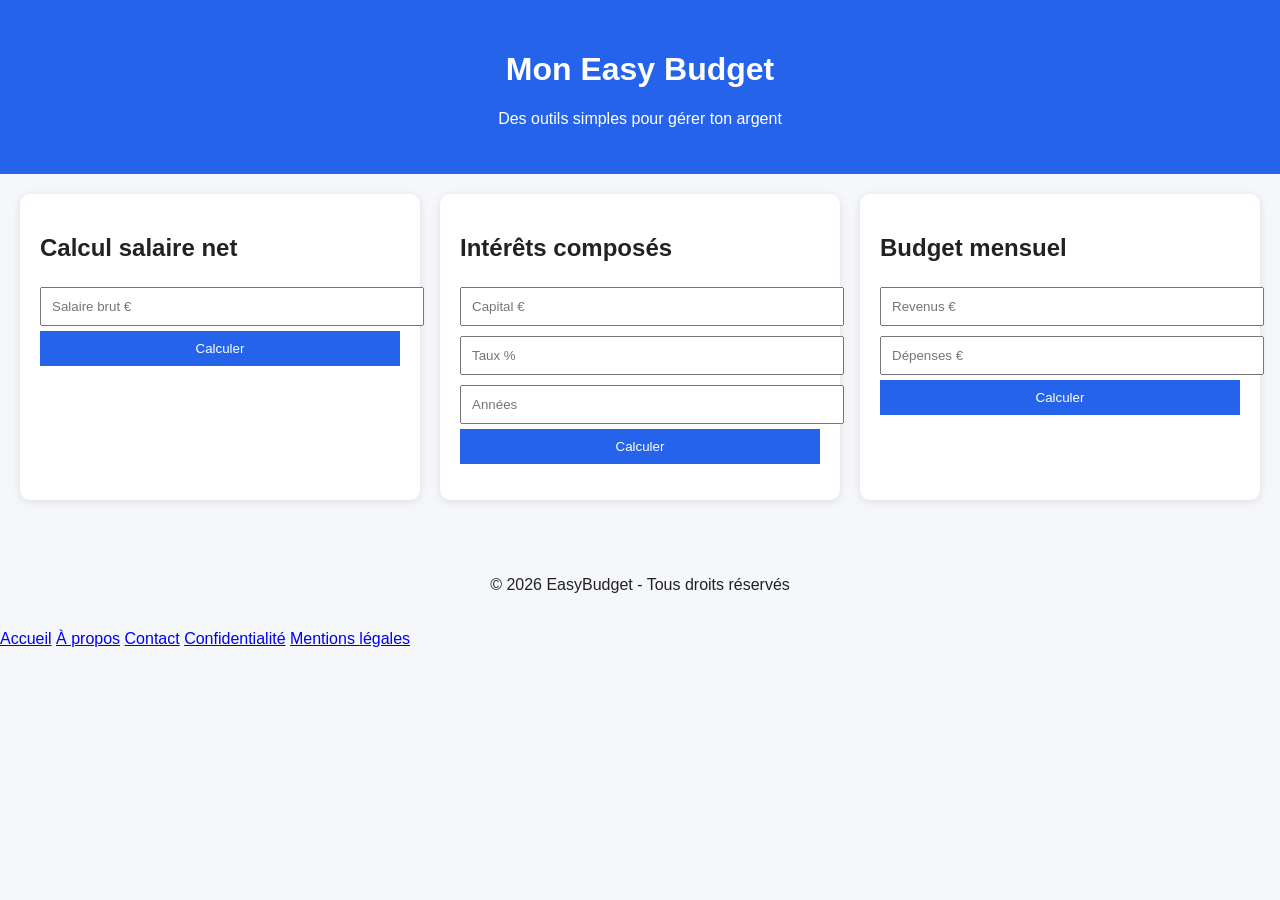
==== index.html @ 3bd4858b "Update title and header for EasyBudget page" ====
<!DOCTYPE html>
<html lang="fr">
<head>
  <meta charset="UTF-8" />
  <meta name="viewport" content="width=device-width, initial-scale=1.0"/>
  <title>Mon Easy Budget - Gestion de budget simple</title>
  <link rel="stylesheet" href="style.css">
</head>
<body>

<header>
  <h1>Mon Easy Budget</h1>
  <p>Des outils simples pour gérer ton argent</p>
</header>

<section class="grid">

  <div class="card">
    <h2>Calcul salaire net</h2>
    <input id="salary" type="number" placeholder="Salaire brut €">
    <button onclick="calcSalary()">Calculer</button>
    <p id="salaryResult"></p>
  </div>

  <div class="card">
    <h2>Intérêts composés</h2>
    <input id="capital" type="number" placeholder="Capital €">
    <input id="rate" type="number" placeholder="Taux %">
    <input id="years" type="number" placeholder="Années">
    <button onclick="calcInterest()">Calculer</button>
    <p id="interestResult"></p>
  </div>

  <div class="card">
    <h2>Budget mensuel</h2>
    <input id="income" type="number" placeholder="Revenus €">
    <input id="expenses" type="number" placeholder="Dépenses €">
    <button onclick="calcBudget()">Calculer</button>
    <p id="budgetResult"></p>
  </div>

</section>

<footer>
  <p>© 2026 EasyBudget - Tous droits réservés</p>
</footer>

<script src="script.js"></script>
</body>

<nav>
    <a href="index.html">Accueil</a>
    <a href="about.html">À propos</a>
    <a href="contact.html">Contact</a>
    <a href="privacy.html">Confidentialité</a>
    <a href="mentions-legales.html">Mentions légales</a>
</nav>
  </body>
  </html>
---- style.css ----
body {
  font-family: Arial, sans-serif;
  margin: 0;
  background: #f5f7fb;
  color: #222;
}

header {
  text-align: center;
  padding: 30px;
  background: #2563eb;
  color: white;
}

.grid {
  display: grid;
  grid-template-columns: repeat(auto-fit, minmax(250px, 1fr));
  gap: 20px;
  padding: 20px;
}

.card {
  background: white;
  padding: 20px;
  border-radius: 10px;
  box-shadow: 0 2px 10px rgba(0,0,0,0.1);
}

input {
  width: 100%;
  padding: 10px;
  margin: 5px 0;
}

button {
  width: 100%;
  padding: 10px;
  background: #2563eb;
  color: white;
  border: none;
  cursor: pointer;
}

button:hover {
  background: #1e40af;
}

footer {
  text-align: center;
  padding: 20px;
  margin-top: 20px;
}
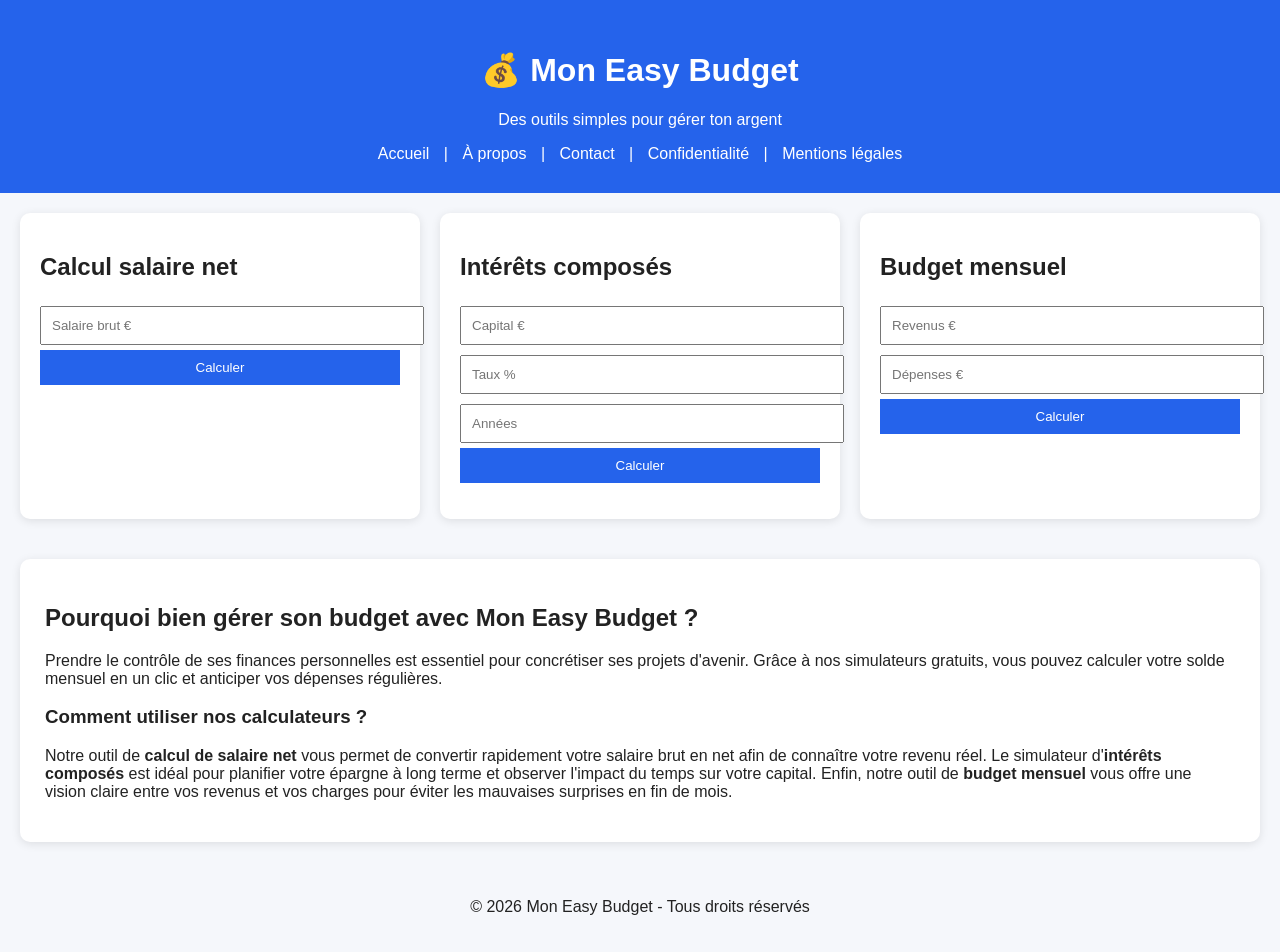
==== commit 98e8ce30: "Revise index.html with new title and content Updated the title and added a new section explaining bu" ====
--- a/index.html
+++ b/index.html
@@ -3,14 +3,21 @@
 <head>
   <meta charset="UTF-8" />
   <meta name="viewport" content="width=device-width, initial-scale=1.0"/>
-  <title>Mon Easy Budget - Gestion de budget simple</title>
+  <title>Mon Easy Budget - Outils financiers gratuits</title>
   <link rel="stylesheet" href="style.css">
 </head>
 <body>
 
 <header>
-  <h1>Mon Easy Budget</h1>
+  <h1>💰 Mon Easy Budget</h1>
   <p>Des outils simples pour gérer ton argent</p>
+  <nav style="margin-top: 15px;">
+    <a href="index.html" style="color: white; margin: 0 10px; text-decoration: none;">Accueil</a> | 
+    <a href="about.html" style="color: white; margin: 0 10px; text-decoration: none;">À propos</a> | 
+    <a href="contact.html" style="color: white; margin: 0 10px; text-decoration: none;">Contact</a> | 
+    <a href="privacy.html" style="color: white; margin: 0 10px; text-decoration: none;">Confidentialité</a> | 
+    <a href="mentions-legales.html" style="color: white; margin: 0 10px; text-decoration: none;">Mentions légales</a>
+  </nav>
 </header>
 
 <section class="grid">
@@ -41,19 +48,18 @@
 
 </section>
 
+<section class="card" style="margin: 20px; padding: 25px;">
+  <h2>Pourquoi bien gérer son budget avec Mon Easy Budget ?</h2>
+  <p>Prendre le contrôle de ses finances personnelles est essentiel pour concrétiser ses projets d'avenir. Grâce à nos simulateurs gratuits, vous pouvez calculer votre solde mensuel en un clic et anticiper vos dépenses régulières.</p>
+  
+  <h3>Comment utiliser nos calculateurs ?</h3>
+  <p>Notre outil de <strong>calcul de salaire net</strong> vous permet de convertir rapidement votre salaire brut en net afin de connaître votre revenu réel. Le simulateur d'<strong>intérêts composés</strong> est idéal pour planifier votre épargne à long terme et observer l'impact du temps sur votre capital. Enfin, notre outil de <strong>budget mensuel</strong> vous offre une vision claire entre vos revenus et vos charges pour éviter les mauvaises surprises en fin de mois.</p>
+</section>
+
 <footer>
-  <p>© 2026 EasyBudget - Tous droits réservés</p>
+  <p>© 2026 Mon Easy Budget - Tous droits réservés</p>
 </footer>
 
 <script src="script.js"></script>
 </body>
-
-<nav>
-    <a href="index.html">Accueil</a>
-    <a href="about.html">À propos</a>
-    <a href="contact.html">Contact</a>
-    <a href="privacy.html">Confidentialité</a>
-    <a href="mentions-legales.html">Mentions légales</a>
-</nav>
-  </body>
-  </html>
+</html>
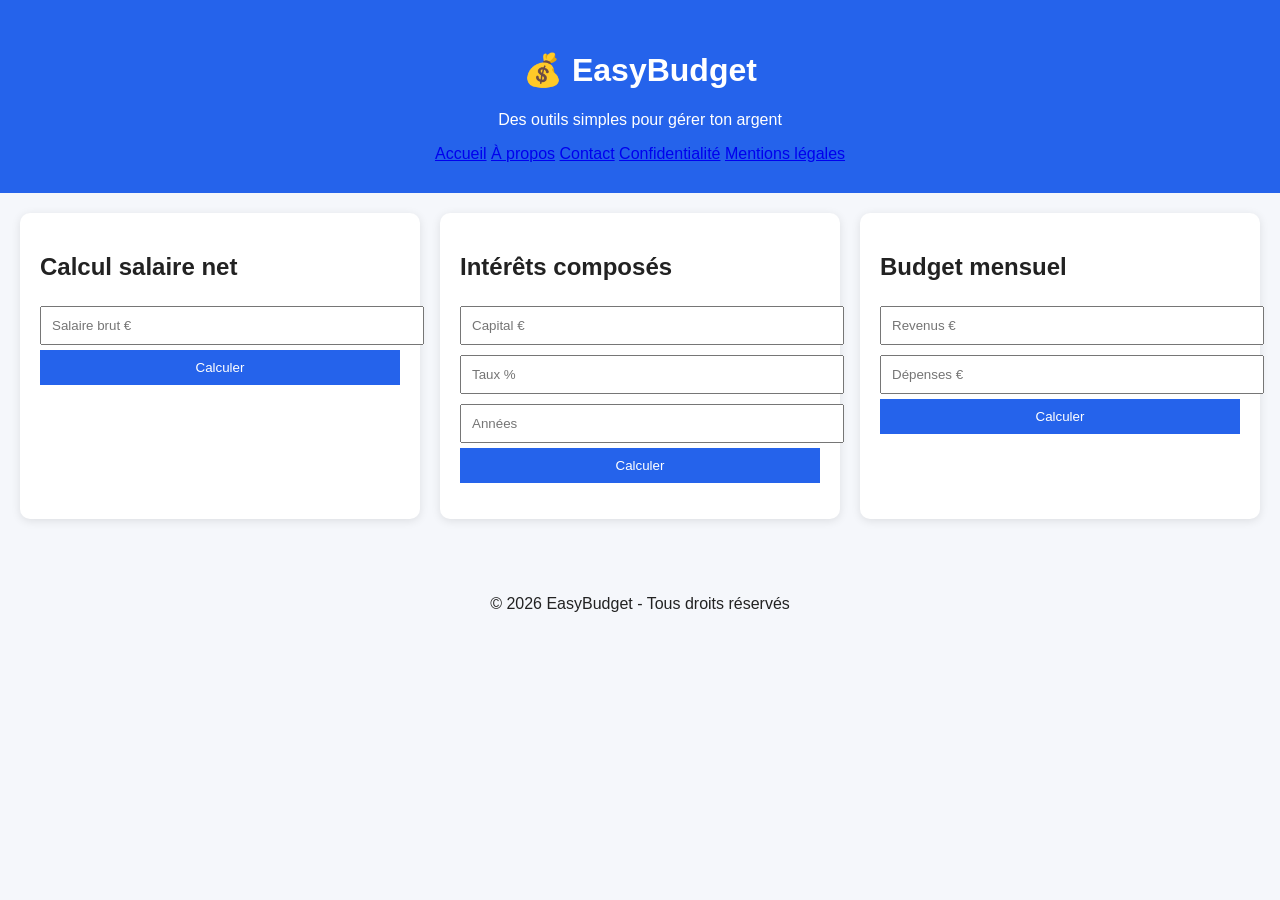
==== commit fbcf6818: "Update index.html" ====
--- a/index.html
+++ b/index.html
@@ -3,20 +3,24 @@
 <head>
   <meta charset="UTF-8" />
   <meta name="viewport" content="width=device-width, initial-scale=1.0"/>
-  <title>Mon Easy Budget - Outils financiers gratuits</title>
+  <title>EasyBudget - Outils financiers gratuits</title>
   <link rel="stylesheet" href="style.css">
+
+  <script async src="https://pagead2.googlesyndication.com/pagead/js/adsbygoogle.js?client=ca-pub-3558812705822681"
+     crossorigin="anonymous"></script>
 </head>
 <body>
 
 <header>
-  <h1>💰 Mon Easy Budget</h1>
+  <h1>💰 EasyBudget</h1>
   <p>Des outils simples pour gérer ton argent</p>
-  <nav style="margin-top: 15px;">
-    <a href="index.html" style="color: white; margin: 0 10px; text-decoration: none;">Accueil</a> | 
-    <a href="about.html" style="color: white; margin: 0 10px; text-decoration: none;">À propos</a> | 
-    <a href="contact.html" style="color: white; margin: 0 10px; text-decoration: none;">Contact</a> | 
-    <a href="privacy.html" style="color: white; margin: 0 10px; text-decoration: none;">Confidentialité</a> | 
-    <a href="mentions-legales.html" style="color: white; margin: 0 10px; text-decoration: none;">Mentions légales</a>
+  
+  <nav class="nav-links">
+    <a href="index.html">Accueil</a>
+    <a href="about.html">À propos</a>
+    <a href="contact.html">Contact</a>
+    <a href="privacy.html">Confidentialité</a>
+    <a href="mentions-legales.html">Mentions légales</a>
   </nav>
 </header>
 
@@ -24,40 +28,32 @@
 
   <div class="card">
     <h2>Calcul salaire net</h2>
-    <input id="salary" type="number" placeholder="Salaire brut €">
+    <input id="salary" type="number" min="0" placeholder="Salaire brut €">
     <button onclick="calcSalary()">Calculer</button>
     <p id="salaryResult"></p>
   </div>
 
   <div class="card">
     <h2>Intérêts composés</h2>
-    <input id="capital" type="number" placeholder="Capital €">
-    <input id="rate" type="number" placeholder="Taux %">
-    <input id="years" type="number" placeholder="Années">
+    <input id="capital" type="number" min="0" placeholder="Capital €">
+    <input id="rate" type="number" min="0" placeholder="Taux %">
+    <input id="years" type="number" min="0" placeholder="Années">
     <button onclick="calcInterest()">Calculer</button>
     <p id="interestResult"></p>
   </div>
 
   <div class="card">
     <h2>Budget mensuel</h2>
-    <input id="income" type="number" placeholder="Revenus €">
-    <input id="expenses" type="number" placeholder="Dépenses €">
+    <input id="income" type="number" min="0" placeholder="Revenus €">
+    <input id="expenses" type="number" min="0" placeholder="Dépenses €">
     <button onclick="calcBudget()">Calculer</button>
     <p id="budgetResult"></p>
   </div>
 
 </section>
 
-<section class="card" style="margin: 20px; padding: 25px;">
-  <h2>Pourquoi bien gérer son budget avec Mon Easy Budget ?</h2>
-  <p>Prendre le contrôle de ses finances personnelles est essentiel pour concrétiser ses projets d'avenir. Grâce à nos simulateurs gratuits, vous pouvez calculer votre solde mensuel en un clic et anticiper vos dépenses régulières.</p>
-  
-  <h3>Comment utiliser nos calculateurs ?</h3>
-  <p>Notre outil de <strong>calcul de salaire net</strong> vous permet de convertir rapidement votre salaire brut en net afin de connaître votre revenu réel. Le simulateur d'<strong>intérêts composés</strong> est idéal pour planifier votre épargne à long terme et observer l'impact du temps sur votre capital. Enfin, notre outil de <strong>budget mensuel</strong> vous offre une vision claire entre vos revenus et vos charges pour éviter les mauvaises surprises en fin de mois.</p>
-</section>
-
 <footer>
-  <p>© 2026 Mon Easy Budget - Tous droits réservés</p>
+  <p>© 2026 EasyBudget - Tous droits réservés</p>
 </footer>
 
 <script src="script.js"></script>
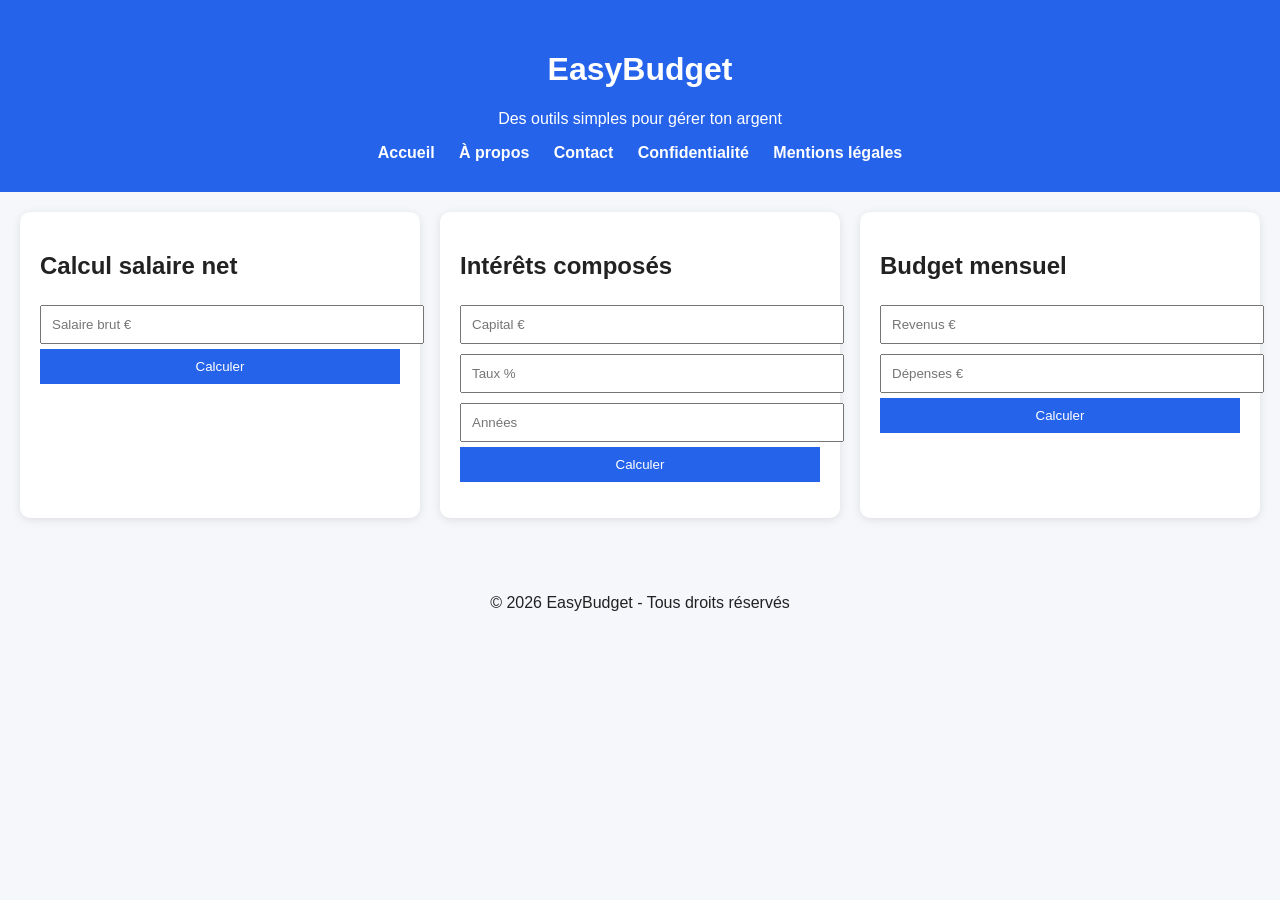
==== commit 951f5406: "Update index.html" ====
--- a/index.html
+++ b/index.html
@@ -12,7 +12,7 @@
 <body>
 
 <header>
-  <h1>💰 EasyBudget</h1>
+  <h1> EasyBudget</h1>
   <p>Des outils simples pour gérer ton argent</p>
   
   <nav class="nav-links">
--- a/style.css
+++ b/style.css
@@ -50,3 +50,18 @@
   padding: 20px;
   margin-top: 20px;
 }
+/* Style pour la navigation intégrée au header */
+.nav-links {
+  margin-top: 15px;
+}
+
+.nav-links a {
+  color: white;
+  text-decoration: none;
+  margin: 0 10px;
+  font-weight: bold;
+}
+
+.nav-links a:hover {
+  text-decoration: underline;
+}
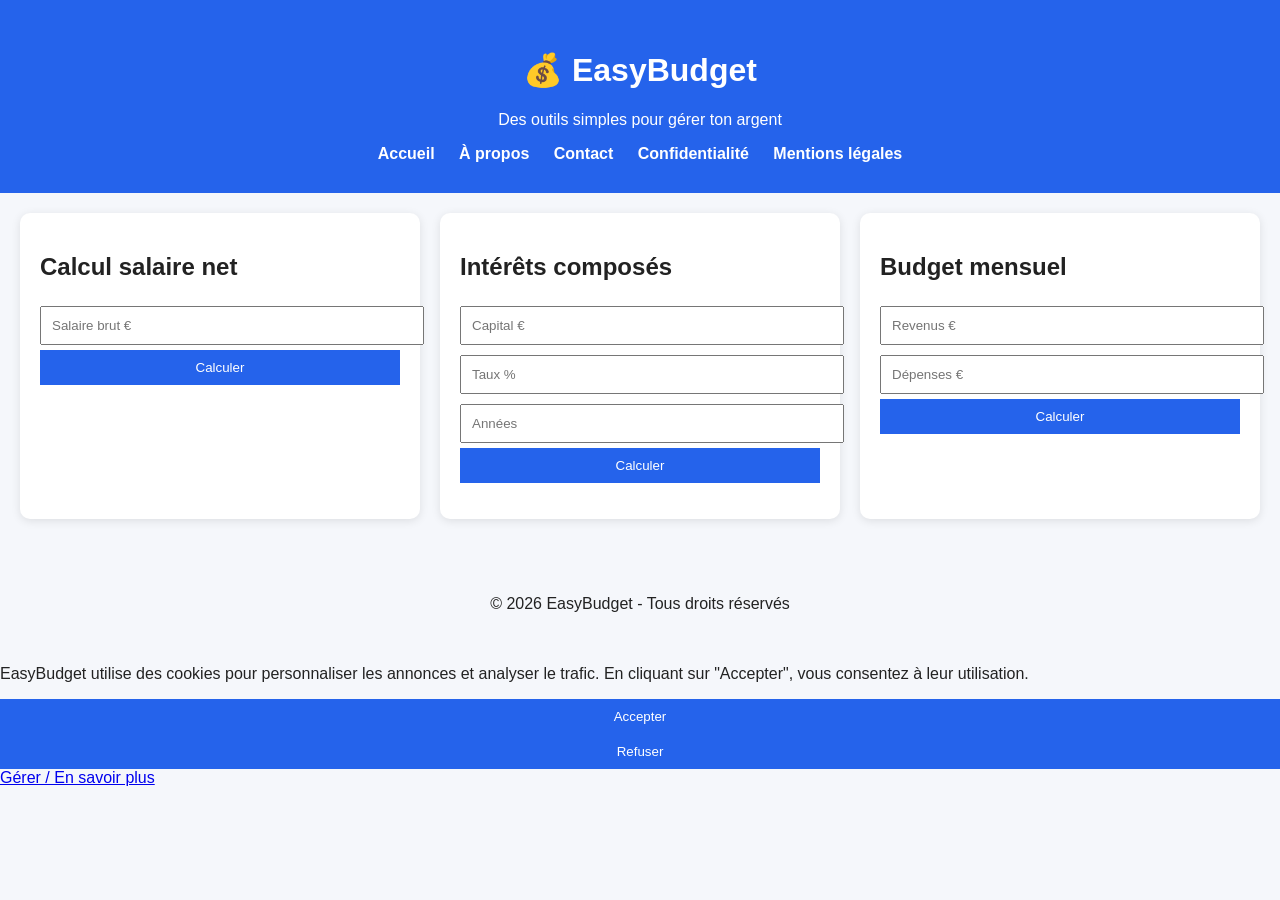
==== commit 836fdf38: "Add cookie consent banner to index.html Added a cookie consent banner to the HTML structure." ====
--- a/index.html
+++ b/index.html
@@ -12,7 +12,7 @@
 <body>
 
 <header>
-  <h1> EasyBudget</h1>
+  <h1>💰 EasyBudget</h1>
   <p>Des outils simples pour gérer ton argent</p>
   
   <nav class="nav-links">
@@ -56,6 +56,15 @@
   <p>© 2026 EasyBudget - Tous droits réservés</p>
 </footer>
 
+<div id="cookie-banner" class="cookie-banner">
+  <p>EasyBudget utilise des cookies pour personnaliser les annonces et analyser le trafic. En cliquant sur "Accepter", vous consentez à leur utilisation.</p>
+  <div class="cookie-buttons">
+    <button onclick="acceptCookies()">Accepter</button>
+    <button onclick="refuseCookies()">Refuser</button>
+    <a href="privacy.html" class="cookie-link">Gérer / En savoir plus</a>
+  </div>
+</div>
+
 <script src="script.js"></script>
 </body>
 </html>
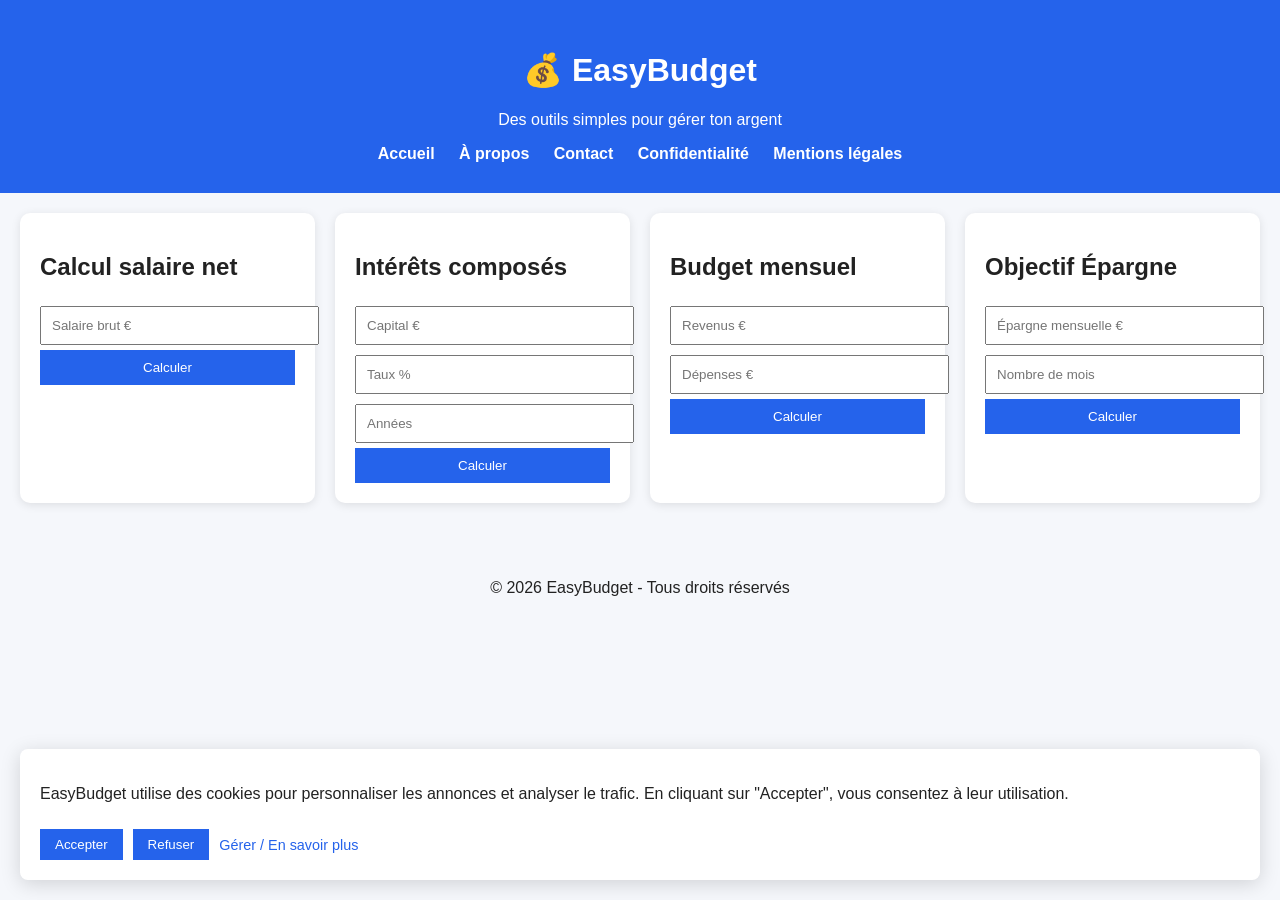
==== commit 77aa2538: "Add savings goal calculation section Added savings goal calculation feature to the page." ====
--- a/index.html
+++ b/index.html
@@ -49,7 +49,13 @@
     <button onclick="calcBudget()">Calculer</button>
     <p id="budgetResult"></p>
   </div>
-
+<div class="card">
+  <h2>Objectif Épargne</h2>
+  <input id="monthlySave" type="number" min="0" placeholder="Épargne mensuelle €">
+  <input id="months" type="number" min="0" placeholder="Nombre de mois">
+  <button onclick="calcSavingsGoal()">Calculer</button>
+  <p id="savingsResult"></p>
+</div>
 </section>
 
 <footer>
--- a/style.css
+++ b/style.css
@@ -65,3 +65,51 @@
 .nav-links a:hover {
   text-decoration: underline;
 }
+.cookie-banner {
+  position: fixed;
+  bottom: 20px;
+  left: 20px;
+  right: 20px;
+  background: #ffffff;
+  color: #222;
+  padding: 20px;
+  box-shadow: 0 4px 20px rgba(0, 0, 0, 0.15);
+  border-radius: 8px;
+  z-index: 1000;
+  display: flex;
+  flex-direction: column;
+  gap: 10px;
+}
+
+.cookie-buttons {
+  display: flex;
+  gap: 10px;
+  align-items: center;
+}
+
+.cookie-buttons button {
+  width: auto;
+  padding: 8px 15px;
+}
+
+.cookie-link {
+  color: #2563eb;
+  font-size: 0.9rem;
+  text-decoration: none;
+}
+/* Style pour embellir l'affichage des résultats */
+#salaryResult, #interestResult, #budgetResult {
+  margin-top: 15px;
+  padding: 10px;
+  background-color: #f0fdf4; /* Fond vert très clair */
+  border-left: 4px solid #16a34a; /* Ligne verte sur le côté */
+  color: #166534; /* Texte vert foncé */
+  font-weight: bold;
+  border-radius: 4px;
+  text-align: center;
+}
+
+/* Si le résultat est vide au début, on garde un espace propre */
+#salaryResult:empty, #interestResult:empty, #budgetResult:empty {
+  display: none;
+}
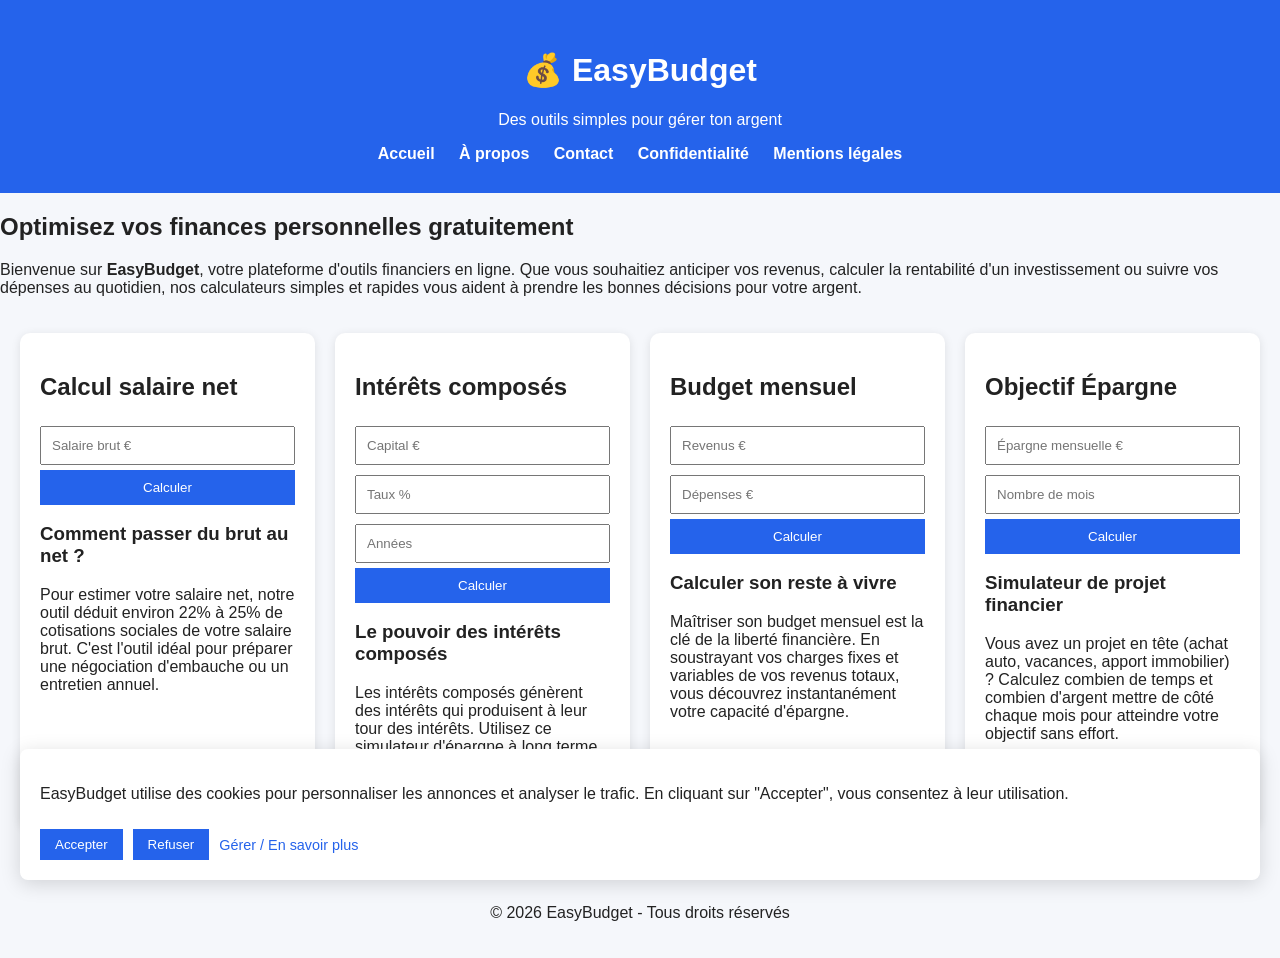
==== commit 3e28debd: "Enhance index.html with SEO content and descriptions Added SEO section and improved descriptions for" ====
--- a/index.html
+++ b/index.html
@@ -4,6 +4,9 @@
   <meta charset="UTF-8" />
   <meta name="viewport" content="width=device-width, initial-scale=1.0"/>
   <title>EasyBudget - Outils financiers gratuits</title>
+  
+  <meta name="description" content="Calculez facilement votre salaire net, simulez vos intérêts composés et optimisez votre budget mensuel grâce à nos outils financiers gratuits et rapides.">
+  
   <link rel="stylesheet" href="style.css">
 
   <script async src="https://pagead2.googlesyndication.com/pagead/js/adsbygoogle.js?client=ca-pub-3558812705822681"
@@ -24,6 +27,11 @@
   </nav>
 </header>
 
+<section class="seo-intro">
+  <h2>Optimisez vos finances personnelles gratuitement</h2>
+  <p>Bienvenue sur <strong>EasyBudget</strong>, votre plateforme d'outils financiers en ligne. Que vous souhaitiez anticiper vos revenus, calculer la rentabilité d'un investissement ou suivre vos dépenses au quotidien, nos calculateurs simples et rapides vous aident à prendre les bonnes décisions pour votre argent.</p>
+</section>
+
 <section class="grid">
 
   <div class="card">
@@ -31,6 +39,11 @@
     <input id="salary" type="number" min="0" placeholder="Salaire brut €">
     <button onclick="calcSalary()">Calculer</button>
     <p id="salaryResult"></p>
+    
+    <div class="seo-text">
+      <h3>Comment passer du brut au net ?</h3>
+      <p>Pour estimer votre salaire net, notre outil déduit environ 22% à 25% de cotisations sociales de votre salaire brut. C'est l'outil idéal pour préparer une négociation d'embauche ou un entretien annuel.</p>
+    </div>
   </div>
 
   <div class="card">
@@ -40,6 +53,11 @@
     <input id="years" type="number" min="0" placeholder="Années">
     <button onclick="calcInterest()">Calculer</button>
     <p id="interestResult"></p>
+    
+    <div class="seo-text">
+      <h3>Le pouvoir des intérêts composés</h3>
+      <p>Les intérêts composés génèrent des intérêts qui produisent à leur tour des intérêts. Utilisez ce simulateur d'épargne à long terme pour planifier vos investissements (Bourse, livrets, assurance-vie).</p>
+    </div>
   </div>
 
   <div class="card">
@@ -48,14 +66,26 @@
     <input id="expenses" type="number" min="0" placeholder="Dépenses €">
     <button onclick="calcBudget()">Calculer</button>
     <p id="budgetResult"></p>
+    
+    <div class="seo-text">
+      <h3>Calculer son reste à vivre</h3>
+      <p>Maîtriser son budget mensuel est la clé de la liberté financière. En soustrayant vos charges fixes et variables de vos revenus totaux, vous découvrez instantanément votre capacité d'épargne.</p>
+    </div>
   </div>
-<div class="card">
-  <h2>Objectif Épargne</h2>
-  <input id="monthlySave" type="number" min="0" placeholder="Épargne mensuelle €">
-  <input id="months" type="number" min="0" placeholder="Nombre de mois">
-  <button onclick="calcSavingsGoal()">Calculer</button>
-  <p id="savingsResult"></p>
-</div>
+
+  <div class="card">
+    <h2>Objectif Épargne</h2>
+    <input id="monthlySave" type="number" min="0" placeholder="Épargne mensuelle €">
+    <input id="months" type="number" min="0" placeholder="Nombre de mois">
+    <button onclick="calcSavingsGoal()">Calculer</button>
+    <p id="savingsResult"></p>
+    
+    <div class="seo-text">
+      <h3>Simulateur de projet financier</h3>
+      <p>Vous avez un projet en tête (achat auto, vacances, apport immobilier) ? Calculez combien de temps et combien d'argent mettre de côté chaque mois pour atteindre votre objectif sans effort.</p>
+    </div>
+  </div>
+
 </section>
 
 <footer>
--- a/style.css
+++ b/style.css
@@ -30,8 +30,10 @@
   width: 100%;
   padding: 10px;
   margin: 5px 0;
+  box-sizing: border-box; /* Évite que les inputs dépassent des cartes */
 }
 
+/* Style de base des boutons et animations */
 button {
   width: 100%;
   padding: 10px;
@@ -39,10 +41,15 @@
   color: white;
   border: none;
   cursor: pointer;
+  transition: background 0.2s ease, transform 0.1s ease;
 }
 
 button:hover {
   background: #1e40af;
+}
+
+button:active {
+  transform: scale(0.98); /* Effet d'enfoncement au clic */
 }
 
 footer {
@@ -50,6 +57,7 @@
   padding: 20px;
   margin-top: 20px;
 }
+
 /* Style pour la navigation intégrée au header */
 .nav-links {
   margin-top: 15px;
@@ -65,6 +73,8 @@
 .nav-links a:hover {
   text-decoration: underline;
 }
+
+/* Style pour le bandeau de cookies */
 .cookie-banner {
   position: fixed;
   bottom: 20px;
@@ -97,8 +107,13 @@
   font-size: 0.9rem;
   text-decoration: none;
 }
-/* Style pour embellir l'affichage des résultats */
-#salaryResult, #interestResult, #budgetResult {
+
+.cookie-link:hover {
+  text-decoration: underline;
+}
+
+/* Style pour embellir TOUS les affichages de résultats (Vert) */
+#salaryResult, #interestResult, #budgetResult, #savingsResult {
   margin-top: 15px;
   padding: 10px;
   background-color: #f0fdf4; /* Fond vert très clair */
@@ -109,7 +124,7 @@
   text-align: center;
 }
 
-/* Si le résultat est vide au début, on garde un espace propre */
-#salaryResult:empty, #interestResult:empty, #budgetResult:empty {
+/* Cache les boîtes de résultats tant qu'elles sont vides */
+#salaryResult:empty, #interestResult:empty, #budgetResult:empty, #savingsResult:empty {
   display: none;
 }
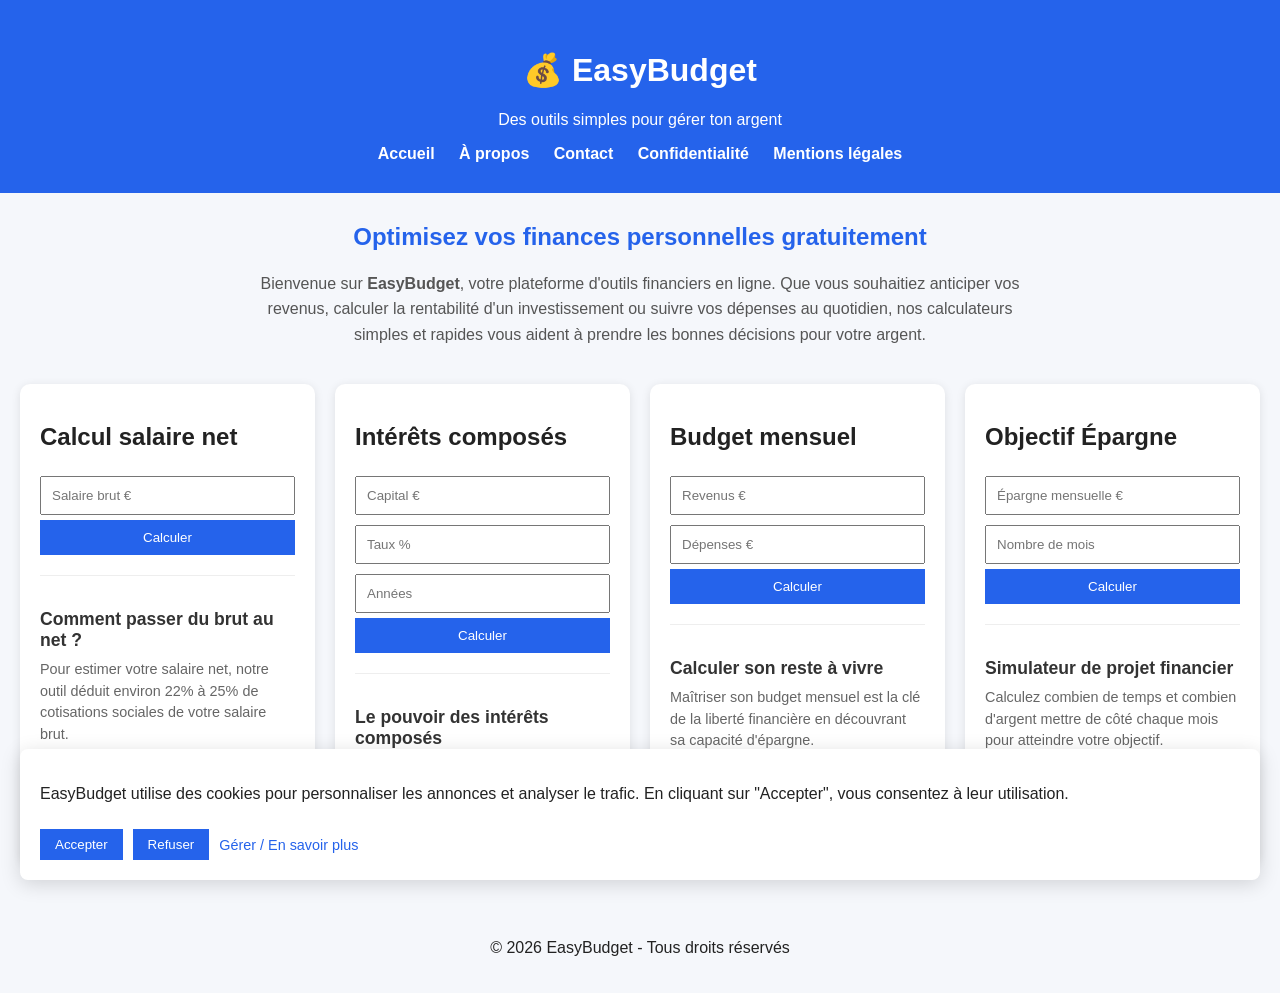
==== commit f1345424: "Add required attributes to input fields Added required attributes to input fields for better form va" ====
--- a/index.html
+++ b/index.html
@@ -4,20 +4,16 @@
   <meta charset="UTF-8" />
   <meta name="viewport" content="width=device-width, initial-scale=1.0"/>
   <title>EasyBudget - Outils financiers gratuits</title>
-  
   <meta name="description" content="Calculez facilement votre salaire net, simulez vos intérêts composés et optimisez votre budget mensuel grâce à nos outils financiers gratuits et rapides.">
-  
   <link rel="stylesheet" href="style.css">
-
-  <script async src="https://pagead2.googlesyndication.com/pagead/js/adsbygoogle.js?client=ca-pub-3558812705822681"
-     crossorigin="anonymous"></script>
+  <link rel="icon" href="data:image/svg+xml,<svg xmlns=%22http://www.w3.org/2000/svg%22 viewBox=%220 0 100 100%22><text y=%22.9em%22 font-size=%2290%22>💰</text></svg>">
+  <script async src="https://pagead2.googlesyndication.com/pagead/js/adsbygoogle.js?client=ca-pub-3558812705822681" crossorigin="anonymous"></script>
 </head>
 <body>
 
 <header>
   <h1>💰 EasyBudget</h1>
   <p>Des outils simples pour gérer ton argent</p>
-  
   <nav class="nav-links">
     <a href="index.html">Accueil</a>
     <a href="about.html">À propos</a>
@@ -36,53 +32,49 @@
 
   <div class="card">
     <h2>Calcul salaire net</h2>
-    <input id="salary" type="number" min="0" placeholder="Salaire brut €">
+    <input id="salary" type="number" min="0" placeholder="Salaire brut €" required>
     <button onclick="calcSalary()">Calculer</button>
     <p id="salaryResult"></p>
-    
     <div class="seo-text">
       <h3>Comment passer du brut au net ?</h3>
-      <p>Pour estimer votre salaire net, notre outil déduit environ 22% à 25% de cotisations sociales de votre salaire brut. C'est l'outil idéal pour préparer une négociation d'embauche ou un entretien annuel.</p>
+      <p>Pour estimer votre salaire net, notre outil déduit environ 22% à 25% de cotisations sociales de votre salaire brut.</p>
     </div>
   </div>
 
   <div class="card">
     <h2>Intérêts composés</h2>
-    <input id="capital" type="number" min="0" placeholder="Capital €">
-    <input id="rate" type="number" min="0" placeholder="Taux %">
-    <input id="years" type="number" min="0" placeholder="Années">
+    <input id="capital" type="number" min="0" placeholder="Capital €" required>
+    <input id="rate" type="number" min="0" placeholder="Taux %" required>
+    <input id="years" type="number" min="0" placeholder="Années" required>
     <button onclick="calcInterest()">Calculer</button>
     <p id="interestResult"></p>
-    
     <div class="seo-text">
       <h3>Le pouvoir des intérêts composés</h3>
-      <p>Les intérêts composés génèrent des intérêts qui produisent à leur tour des intérêts. Utilisez ce simulateur d'épargne à long terme pour planifier vos investissements (Bourse, livrets, assurance-vie).</p>
+      <p>Les intérêts composés génèrent des intérêts qui produisent à leur tour des intérêts. Utilisez ce simulateur d'épargne à long terme.</p>
     </div>
   </div>
 
   <div class="card">
     <h2>Budget mensuel</h2>
-    <input id="income" type="number" min="0" placeholder="Revenus €">
-    <input id="expenses" type="number" min="0" placeholder="Dépenses €">
+    <input id="income" type="number" min="0" placeholder="Revenus €" required>
+    <input id="expenses" type="number" min="0" placeholder="Dépenses €" required>
     <button onclick="calcBudget()">Calculer</button>
     <p id="budgetResult"></p>
-    
     <div class="seo-text">
       <h3>Calculer son reste à vivre</h3>
-      <p>Maîtriser son budget mensuel est la clé de la liberté financière. En soustrayant vos charges fixes et variables de vos revenus totaux, vous découvrez instantanément votre capacité d'épargne.</p>
+      <p>Maîtriser son budget mensuel est la clé de la liberté financière en découvrant sa capacité d'épargne.</p>
     </div>
   </div>
 
   <div class="card">
     <h2>Objectif Épargne</h2>
-    <input id="monthlySave" type="number" min="0" placeholder="Épargne mensuelle €">
-    <input id="months" type="number" min="0" placeholder="Nombre de mois">
+    <input id="monthlySave" type="number" min="0" placeholder="Épargne mensuelle €" required>
+    <input id="months" type="number" min="0" placeholder="Nombre de mois" required>
     <button onclick="calcSavingsGoal()">Calculer</button>
     <p id="savingsResult"></p>
-    
     <div class="seo-text">
       <h3>Simulateur de projet financier</h3>
-      <p>Vous avez un projet en tête (achat auto, vacances, apport immobilier) ? Calculez combien de temps et combien d'argent mettre de côté chaque mois pour atteindre votre objectif sans effort.</p>
+      <p>Calculez combien de temps et combien d'argent mettre de côté chaque mois pour atteindre votre objectif.</p>
     </div>
   </div>
 
--- a/style.css
+++ b/style.css
@@ -128,3 +128,38 @@
 #salaryResult:empty, #interestResult:empty, #budgetResult:empty, #savingsResult:empty {
   display: none;
 }
+/* Style pour les textes explicatifs SEO */
+.seo-intro {
+  text-align: center;
+  max-width: 800px;
+  margin: 30px auto 10px auto;
+  padding: 0 20px;
+}
+
+.seo-intro h2 {
+  color: #2563eb;
+}
+
+.seo-intro p {
+  color: #555;
+  line-height: 1.6;
+}
+
+.seo-text {
+  margin-top: 20px;
+  border-top: 1px solid #eee;
+  padding-top: 15px;
+}
+
+.seo-text h3 {
+  font-size: 1.1rem;
+  color: #333;
+  margin-bottom: 8px;
+}
+
+.seo-text p {
+  font-size: 0.9rem;
+  color: #666;
+  line-height: 1.5;
+  margin: 0;
+}
